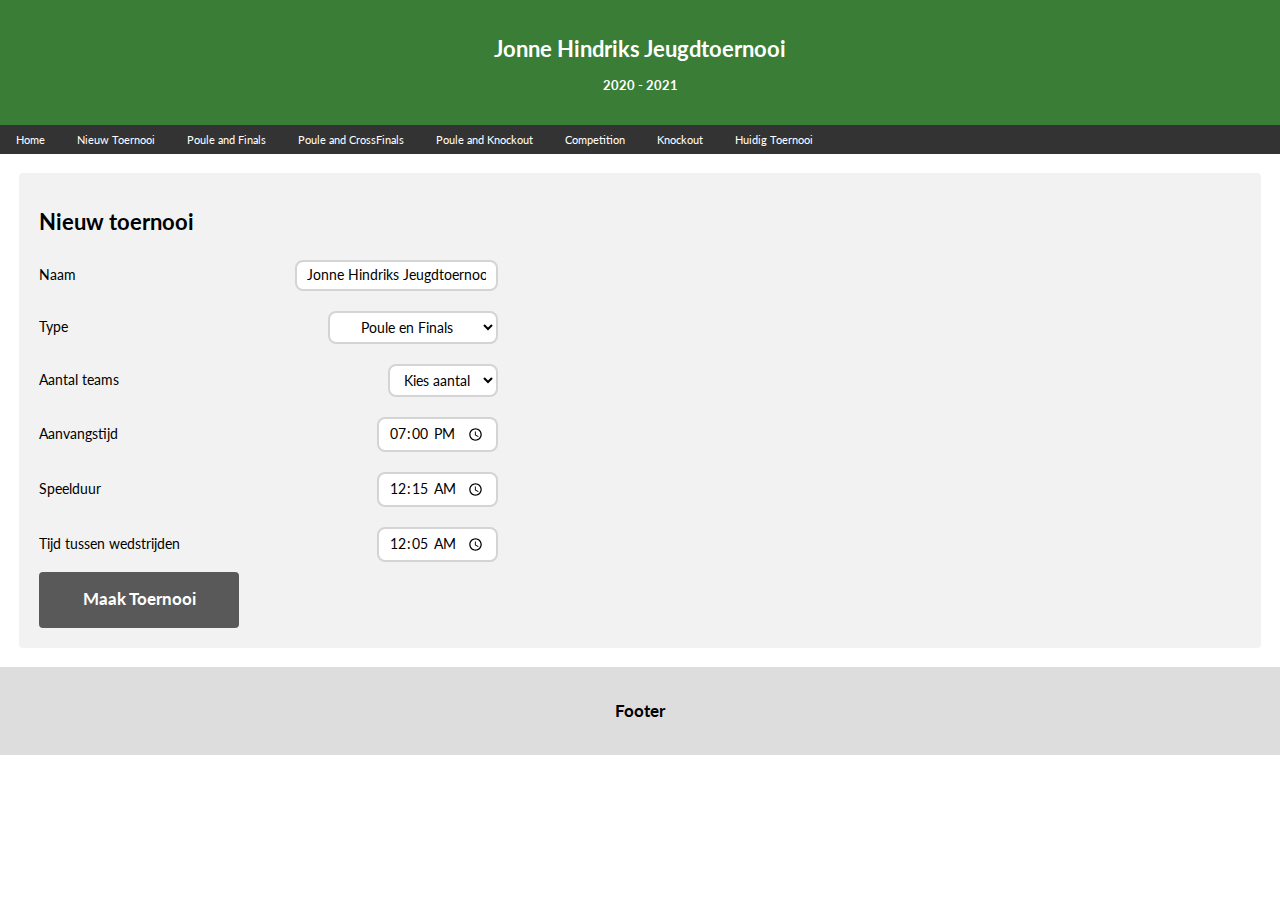
==== nieuw.html @ d084ebb6 "Add files via upload" ====
<!DOCTYPE html>
<html>
    <head>
        <title>Page Title</title>
        <meta charset="UTF-8">
        <meta name="viewport" content="width=device-width, 
        initial-scale=1">
        <link href= "styles/style.css" rel="stylesheet">
        <link href= "styles/navbar.css" rel="stylesheet">
        <link href= "styles/buttons.css" rel="stylesheet">
        <link href="https://fonts.googleapis.com/css2?family=Raleway:wght@600&display=swap" rel="stylesheet"> 
        <link href="https://fonts.googleapis.com/css2?family=Open+Sans:wght@600&display=swap" rel="stylesheet"> 
        <link href="https://fonts.googleapis.com/css2?family=Lato&display=swap" rel="stylesheet"> 
    </head>
<body>
    <!-- Header -->
    <div class="header">
        <h1 id="displayName">Jonne Hindriks Jeugdtoernooi</h1>
        <h3>2020 - 2021</h3>
    </div>

    <!-- Navigation Bar -->
    <div class="navbar">
        <a href="/home/kblaauw/web-projects/Tournement/index.html">Home</a>
        <a href="/home/kblaauw/web-projects/Tournement/nieuw.html">Nieuw Toernooi</a>
        <a href="/home/kblaauw/web-projects/Tournement/tournament.html" onclick="setType('PF')">Poule and Finals</a>
        <a href="/home/kblaauw/web-projects/Tournement/tournament.html" onclick="setType('KF')">Poule and CrossFinals</a>
        <a href="/home/kblaauw/web-projects/Tournement/tournament.html" onclick="setType('PK')">Poule and Knockout</a>
        <a href="/home/kblaauw/web-projects/Tournement/tournament.html" onclick="setType('CP')">Competition</a>
        <a href="/home/kblaauw/web-projects/Tournement/tournament.html" onclick="setType('KO')">Knockout</a>
        <a href="/home/kblaauw/web-projects/Tournement/tournament.html">Huidig Toernooi</a>
    </div>

    <!-- The flexible grid (content) -->
    <div class="row">  
        <div class="left1">  <!-- class left-->
            <div class="outLineLeft" id="left2">
                <form>
                    <h1>Nieuw toernooi</h1>
                    <div class="labelInputContainer">
                        <label for="naam">Naam</label>
                        <input class="ui" id="naam" type="text" value="Jonne Hindriks Jeugdtoernooi" required>
                    </div>
                    <div class="labelInputContainer">
                        <label for="type">Type</label>
                        <select class="ui" id="type" onchange="addPossibleNumbers()" required>
                            <option value='PF'>Poule en Finals</option>
                            <option value='KF'>Poule en CrossFinals</option>
                            <option value='PK'>Poule and Knockout</option>
                            <option value='CP'>Competition</option>
                            <option value='KO'>Knockout</option>
                        </select>
                    </div>
                    <div class="labelInputContainer">
                        <label for="aantal">Aantal teams</label>
                        <select class="ui" id="aantal" onchange="addFields()" required>
                            <option value="">Kies aantal </option>
                        </select>
                    </div>
                    <div id="fieldContainer">
                    </div>
                    <div class="labelInputContainer">
                        <label for="begintijd">Aanvangstijd</label>
                        <input class="ui" type="time" id="begintijd" name="appt"
                        min="00:00" max="24:00" value="19:00" required>
                    </div>
                    <div class="labelInputContainer">
                        <label for="speelduur">Speelduur</label>
                        <input class="ui" type="time" id="speelduur" name="appt"
                        min="00:00" max="24:00" value="00:15" required>
                    </div>
                    <div class="labelInputContainer">
                        <label for="pauze">Tijd tussen wedstrijden</label>
                        <input class="ui" type="time" id="pauze" name="appt"
                        min="00:00" max="24:00" value="00:05" required>
                    </div>
                    <button class="knopje" type="submit"><h2>Maak Toernooi</h2></button>
                </form>
            </div>
        </div>
    </div>

          
    <!-- Footer -->
    <div class="footer">
        <h2>Footer</h2>
    </div>
    <script src="scripts/nieuw.js"></script>
</body>
</html>
---- styles/style.css ----
html{
  font-size: 69%;
}

* {
  box-sizing: border-box;
}

/*verwijder knopjes op input elementen
/* Chrome, Safari, Edge, Opera */
input::-webkit-outer-spin-button,
input::-webkit-inner-spin-button {
  -webkit-appearance: none;
  margin: 0;
}

/* Firefox */
input[type=number] {
  -moz-appearance: textfield;
  width: 50px;
  font-size: 120%;
}

/* Style the body */
body {
  font-family: "Lato","Helvetica Neue",Helvetica,Arial,sans-serif;
  font-weight: 400;
  margin: 0;
}

/* Header/logo Title */
.header {
  padding: 20px;
  text-align: center;
  background: #3a7d37;
  color: white;
  /*text-shadow: 1px 1px black;*/
}

.subheader {
  display: flex;
  justify-content: center;
  background: #d4d4d4;
  border-top-left-radius: 4px;
  border-top-right-radius: 4px;
}

h1.custom1{
  margin-bottom: 8px;
  margin-top: 30px;
  text-align: center;
}

h2.custom1{
  margin-bottom: 8px;
  margin-top: 8px;
}

.row {  
  display: flex;
  flex-wrap: wrap;
}

.left {
    flex: 28%;
    background-color: white;;
    padding: 4px;
    
    display: flex;
    flex-wrap: wrap;
}

.right {
  flex: 72%;
  background-color: white;
  padding: 4px;
  
  display: flex;
  flex-wrap: wrap;
}

.right.active {
  flex: 100%;
  background-color: white;
  padding: 4px;
  padding-bottom: 10px;
  
  display: flex;
  flex-wrap: wrap;
}

.left1 {
    flex: 40%;
    background-color: white;;
    padding: 4px;
    
    display: flex;
    flex-wrap: wrap;
}

.right1 {
  flex: 60%;
  background-color: white;
  padding: 4px;
  
  display: flex;
  flex-wrap: wrap;
}

/* Footer */
.footer {
  padding: 20px;
  text-align: center;
  background: #ddd;
}

/* Responsive layout - when the screen is less than 700px wide, make the
 two columns stack on top of each other instead of next to each other */
@media screen and (max-width: 700px) {
  .row, .navbar {   
    flex-direction: column;
  }
}

.labelInputContainer {
  flex: 1;
  display: flex;
  flex-direction: row;
  justify-content: space-between;
  align-items: center;
  line-height: 26px;
  margin-bottom: 0px;
  padding-top: 10px;
  padding-bottom: 10px;
  background-color: inherit;
  font-size: 130%;
}

.labelInputContainer1 {
  flex: 1;
  display: flex;
  flex-direction: row;
  justify-content: space-between;
  align-items: center;
  line-height: 26px;
  margin-bottom: 0px;
  padding-top: 4px;
  padding-bottom: 4px;
  padding-right: 10px;
  padding-left: 0px;
  background-color: inherit;
  font-size: 130%;
}

.outLineLeft {
  flex: 1;
  background-color: white;
  border-style: solid;
  border-width: 1px;
  border-color: #d4d4d4;
  padding: 0px;
  border-radius: 4px;
  border-radius: 4px;

  display: flex;
  flex-direction: column;
  justify-content: center;
  flex-wrap: wrap;
}

.outLineRight {
  flex: 1;
  background-color: white;
  border-style: solid;
  border-width: 1px;
  border-color: #d4d4d4;
  padding-bottom: 10px;
  border-radius: 4px;
  border-radius: 4px;

  display: flex;
  flex-direction: column;
  flex-wrap: wrap;
}

.outLineRight.active {
  padding-bottom: 0px;
}

.box{
}

.box1{
  flex: 0 0 100px;
  background-color: white;
  padding: 0px;
  position: relative;
}

.box2 {
  display: flex;
  flex-wrap: wrap;
  padding: 0px;
  background-color: white;
  flex-direction: column;
  justify-content: center;
  align-content: center;
}

.box3{
  flex: 1;
  display: flex;
  flex-wrap: wrap;
  padding: 0px;
  flex-direction: row;
  background-color: white;
  justify-content: space-around;
}

.box4{
  flex: 1;
  display: flex;
  flex-wrap: wrap;
  padding: 0px;
  flex-direction: column;
  background-color: white;
  justify-content: space-between;
}

.box5{
  flex: 1;
  display: flex;
  flex-wrap: wrap;
  padding: 0px;
  flex-direction: column;
  background-color: white;
  justify-content: space-evenly;
}

.box6{
  margin-top: 4px;
  margin-bottom: 4px;
}

.box7{
  flex: 1;
  display: flex;
  flex-wrap: wrap;
  padding: 0px;
  flex-direction: column;
  justify-content: space-between;
}


.knopje{
  text-decoration: none;
  width: 200px;
  border-radius: 4px;
  border: none;
  background-color: #595959;
  color: white;
  text-align: center;
  padding: 5px 10px;
}

.knopje:hover{
  background-color: #333333;
}

.ui{
  background-color: white;
  border: 2px solid #d4d4d4;
  border-radius: 8px;
  text-align: center;
  align-content: center;
  padding: 5px 10px;
}
#left1{
  background-color: #f2f2f2;
  display: flex;
  flex-direction: row;
  border-radius: 4px;
  margin: 15px;
  border-width: 0px;
  padding: 20px;
}

#left2{
  background-color: #f2f2f2;
  border-radius: 4px;
  margin: 15px;
  border-width: 0px;
  padding: 20px;
  padding-right: 60%;
}
---- styles/navbar.css ----
/* Style the top navigation bar */
.navbar {
  display: flex;
  background-color: #333;
}

/* Style the navigation bar links */
.navbar a {
  color: white;
  padding: 8px 16px;
  text-decoration: none;
  text-align: center;
}

/* Change color on hover */
.navbar a:hover {
  background-color: #ddd;
  color: black;
}

.nav-border {
border-radius: 10px;    
}
---- styles/buttons.css ----
/**
 * 1. Change the font styles in all browsers.
 * 2. Remove the margin in Firefox and Safari.
 */

button,
input,
optgroup,
select,
textarea {
  font-family: inherit; /* 1 */
  font-size: 100%; /* 1 */
  line-height: 1.15; /* 1 */
  margin: 0; /* 2 */
}

/**
 * Show the overflow in IE.
 * 1. Show the overflow in Edge.
 */

button,
input { /* 1 */
  overflow: visible;
}

/**
 * Remove the inheritance of text transform in Edge, Firefox, and IE.
 * 1. Remove the inheritance of text transform in Firefox.
 */

button,
select { /* 1 */
  text-transform: none;
}

/**
 * Correct the inability to style clickable types in iOS and Safari.
 */

button,
[type="button"],
[type="reset"],
[type="submit"] {
  -webkit-appearance: button;
}
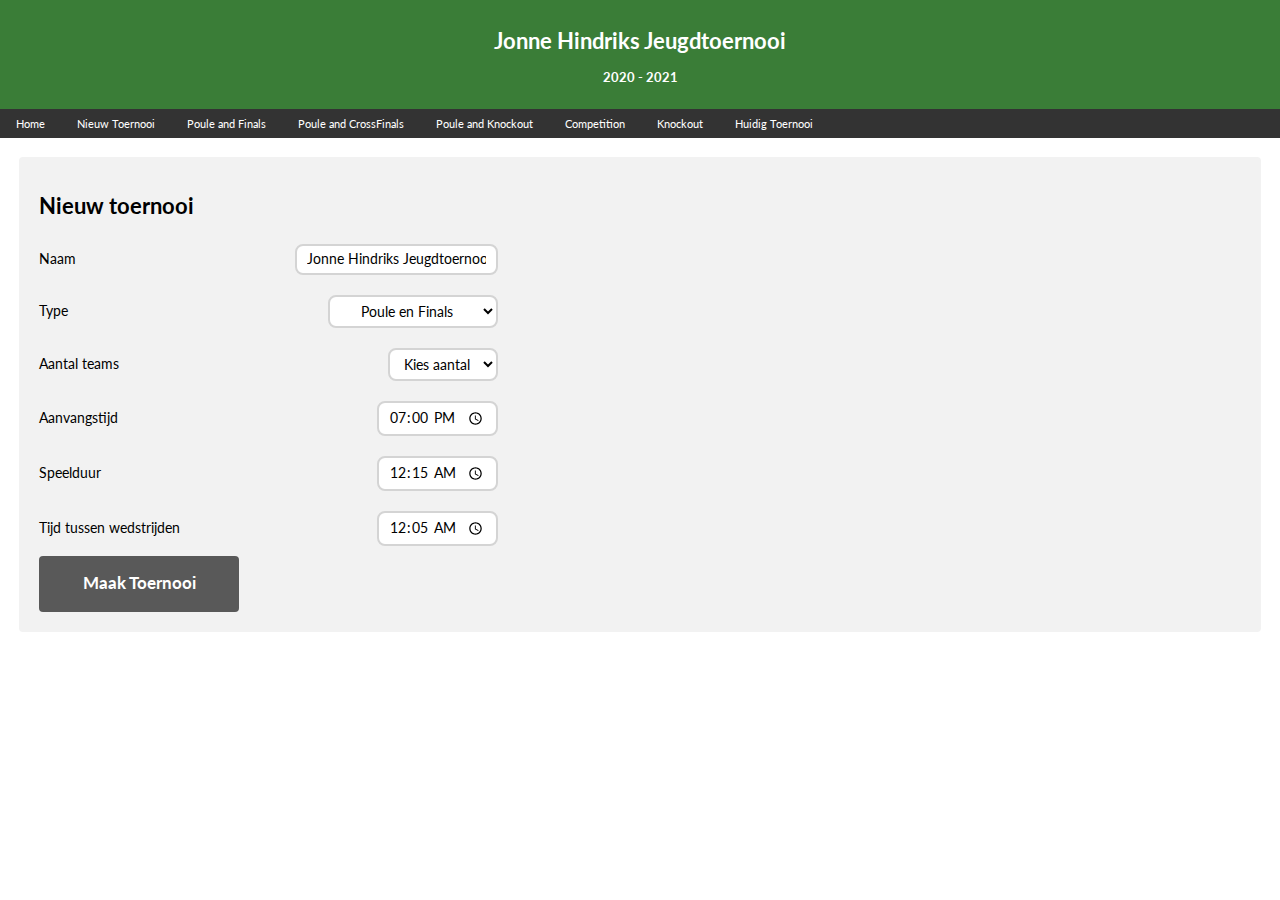
==== commit e5c7c446: "Add files via upload" ====
--- a/nieuw.html
+++ b/nieuw.html
@@ -21,14 +21,14 @@
 
     <!-- Navigation Bar -->
     <div class="navbar">
-        <a href="/home/kblaauw/web-projects/Tournement/index.html">Home</a>
-        <a href="/home/kblaauw/web-projects/Tournement/nieuw.html">Nieuw Toernooi</a>
-        <a href="/home/kblaauw/web-projects/Tournement/tournament.html" onclick="setType('PF')">Poule and Finals</a>
-        <a href="/home/kblaauw/web-projects/Tournement/tournament.html" onclick="setType('KF')">Poule and CrossFinals</a>
-        <a href="/home/kblaauw/web-projects/Tournement/tournament.html" onclick="setType('PK')">Poule and Knockout</a>
-        <a href="/home/kblaauw/web-projects/Tournement/tournament.html" onclick="setType('CP')">Competition</a>
-        <a href="/home/kblaauw/web-projects/Tournement/tournament.html" onclick="setType('KO')">Knockout</a>
-        <a href="/home/kblaauw/web-projects/Tournement/tournament.html">Huidig Toernooi</a>
+        <a href="index.html">Home</a>
+        <a href="nieuw.html">Nieuw Toernooi</a>
+        <a href="tournament.html" onclick="setType('PF')">Poule and Finals</a>
+        <a href="tournament.html" onclick="setType('KF')">Poule and CrossFinals</a>
+        <a href="tournament.html" onclick="setType('PK')">Poule and Knockout</a>
+        <a href="tournament.html" onclick="setType('CP')">Competition</a>
+        <a href="tournament.html" onclick="setType('KO')">Knockout</a>
+        <a href="tournament.html">Huidig Toernooi</a>
     </div>
 
     <!-- The flexible grid (content) -->
@@ -78,13 +78,11 @@
                 </form>
             </div>
         </div>
-    </div>
-
-          
+    </div>     
     <!-- Footer -->
-    <div class="footer">
+    <!-- <div class="footer">
         <h2>Footer</h2>
-    </div>
+    </div> -->
     <script src="scripts/nieuw.js"></script>
 </body>
 </html>
--- a/styles/style.css
+++ b/styles/style.css
@@ -30,7 +30,7 @@
 
 /* Header/logo Title */
 .header {
-  padding: 20px;
+  padding: 12px;
   text-align: center;
   background: #3a7d37;
   color: white;
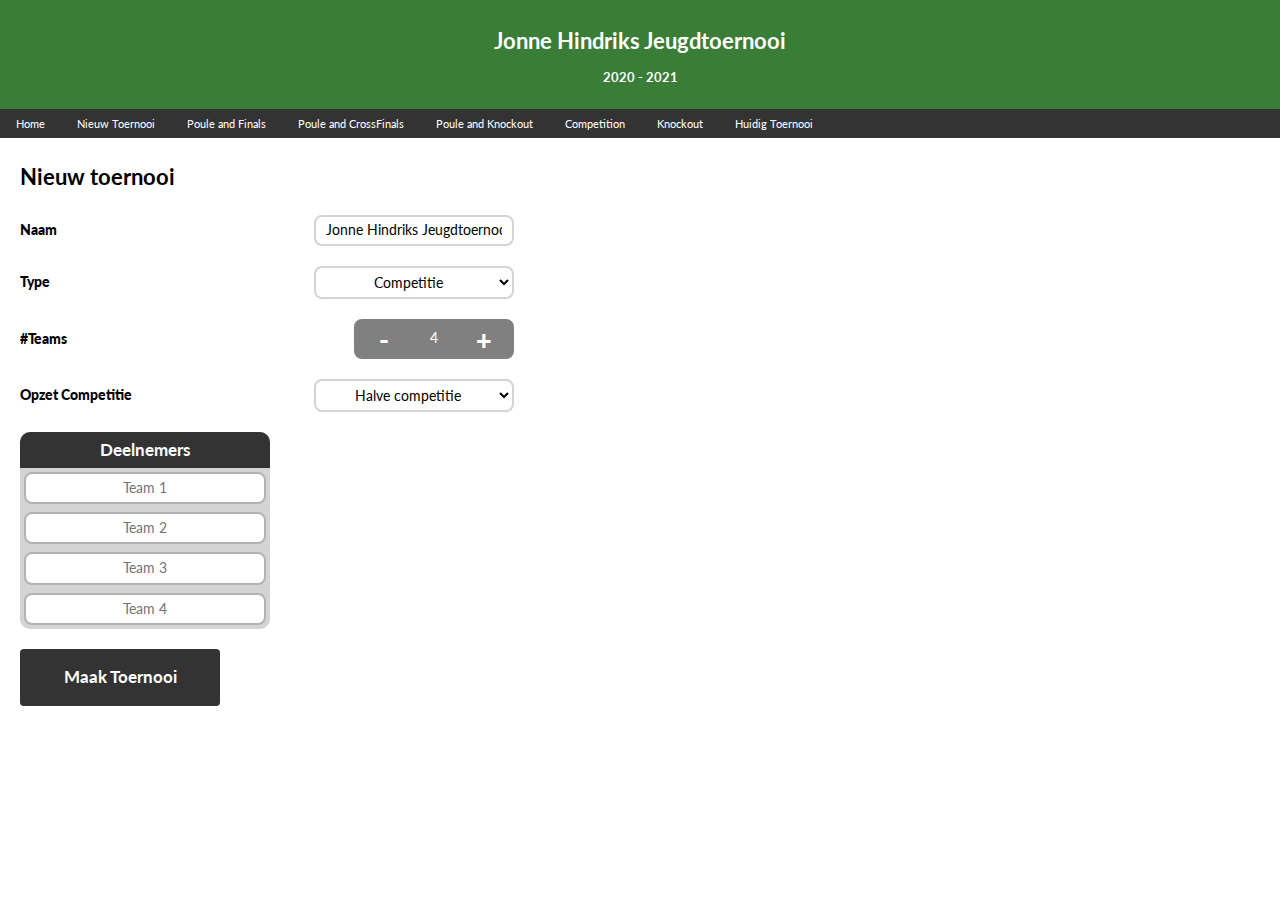
==== commit 248203ff: "Add files via upload" ====
--- a/nieuw.html
+++ b/nieuw.html
@@ -8,6 +8,7 @@
         <link href= "styles/style.css" rel="stylesheet">
         <link href= "styles/navbar.css" rel="stylesheet">
         <link href= "styles/buttons.css" rel="stylesheet">
+        <link href= "styles/nieuw.css" rel="stylesheet">
         <link href="https://fonts.googleapis.com/css2?family=Raleway:wght@600&display=swap" rel="stylesheet"> 
         <link href="https://fonts.googleapis.com/css2?family=Open+Sans:wght@600&display=swap" rel="stylesheet"> 
         <link href="https://fonts.googleapis.com/css2?family=Lato&display=swap" rel="stylesheet"> 
@@ -33,51 +34,113 @@
 
     <!-- The flexible grid (content) -->
     <div class="row">  
-        <div class="left1">  <!-- class left-->
-            <div class="outLineLeft" id="left2">
-                <form>
-                    <h1>Nieuw toernooi</h1>
-                    <div class="labelInputContainer">
-                        <label for="naam">Naam</label>
-                        <input class="ui" id="naam" type="text" value="Jonne Hindriks Jeugdtoernooi" required>
+        <form>
+            <div class="box1">
+                <h1>Nieuw toernooi</h1>
+                <div class="labelInputContainer">
+                    <label for="naam">Naam</label>
+                    <input class="ui" id="naam" type="text" value="Jonne Hindriks Jeugdtoernooi" required>
+                </div>
+                <div class="labelInputContainer">
+                    <label for="type">Type</label>
+                    <select class="ui" id="type" onchange="showOptions(); setOptions()" required>
+                        <option value='CP'>Competitie</option>
+                        <option value='KO'>Knockout</option>
+                        <option value='PK'>Poule en Knockout</option>
+                        <option value='PF'>Poule en Finals</option>
+                        <option value='KF'>Poule en CrossFinals</option>
+                    </select>
+                </div>
+                <div class="labelInputContainer">
+                    <label for="aantal">#Teams</label>
+                    <div class="input-group">
+                        <button type="button" id="down" class="btn" onclick="down1('1', '0', 'nTeams'); addTeamFields()">-</button>
+                        <input type="text" id="nTeams" class="form-control input-number" value="4" required>
+                        <button type="button" id="up" class="btn" onclick="up1('1', '32', 'nTeams'); addTeamFields()">+</button>
                     </div>
-                    <div class="labelInputContainer">
-                        <label for="type">Type</label>
-                        <select class="ui" id="type" onchange="addPossibleNumbers()" required>
-                            <option value='PF'>Poule en Finals</option>
-                            <option value='KF'>Poule en CrossFinals</option>
-                            <option value='PK'>Poule and Knockout</option>
-                            <option value='CP'>Competition</option>
-                            <option value='KO'>Knockout</option>
-                        </select>
+                </div>
+                <div class="labelInputContainer PO">
+                    <label for="leaguePlays">#Poules</label>
+                    <div class="input-group">
+                        <button type="button" id="down" class="btn" onclick="down1('1', '0', 'nPoules'); addPouleFields(); matchOptions()">-</button>
+                        <input type="text" id="nPoules" class="form-control input-number" value="1" required>
+                        <button type="button" id="up" class="btn" onclick="up1('1', '32', 'nPoules'); addPouleFields(); matchOptions()">+</button>
                     </div>
-                    <div class="labelInputContainer">
-                        <label for="aantal">Aantal teams</label>
-                        <select class="ui" id="aantal" onchange="addFields()" required>
-                            <option value="">Kies aantal </option>
-                        </select>
+                </div>
+                <div class="labelInputContainer PO">
+                    <label for="knockoutOpzet">#Door per poule</label>
+                    <div class="input-group">
+                        <button type="button" id="down" class="btn" onclick="down1('1', '1', 'nThroughPoule')">-</button>
+                        <input type="text" id="nThroughPoule" class="form-control input-number" value="1" required>
+                        <button type="button" id="up" class="btn" onclick="up1('1', '2', 'nThroughPoule')">+</button>
                     </div>
-                    <div id="fieldContainer">
+                </div>
+                <div class="labelInputContainer CP">
+                    <label for="leaguePlays">Opzet Competitie</label>
+                    <select class="ui" id="opzet_poule">
+                        <option selected="selected" value="1">Halve competitie</option>
+                        <option value="1">Hele competitie</option>
+                    </select>
+                </div>
+                <div class="labelInputContainer PO">
+                    <label for="leaguePlays">Opzet Poulefase</label>
+                    <select class="ui" id="opzet_poule">
+                        <option selected="selected" value="1">Halve competitie</option>
+                        <option value="1">Hele competitie</option>
+                    </select>
+                </div>
+                <div class="labelInputContainer KO">
+                    <label for="leaguePlays">Opzet Knockoutfase</label>
+                    <select class="ui" id="leaguePlays">
+                        <option selected="selected" value="1">1 wedstrijd per confrontatie</option>
+                        <option value="2">2 wedstrijden per confrontatie</option>
+                    </select>
+                </div>
+                <div class="labelInputContainer KO">
+                    <label for="leaguePlays">Opzet Finale</label>
+                    <select class="ui" id="leaguePlays">
+                        <option selected="selected" value="8">1 wedstrijd</option>
+                        <option value="16">2 wedstrijden</option>
+                    </select>
+                </div>
+                
+                
+               <!--  <div class="labelInputContainer">
+                    <label for="begintijd">Aanvangstijd</label>
+                    <input class="ui" type="time" id="begintijd" name="appt"
+                    min="00:00" max="24:00" value="19:00" required>
+                </div>
+                <div class="labelInputContainer">
+                    <label for="speelduur">Speelduur</label>
+                    <input class="ui" type="time" id="speelduur" name="appt"
+                    min="00:00" max="24:00" value="00:15" required>
+                </div>
+                <div class="labelInputContainer">
+                    <label for="pauze">Tijd tussen wedstrijden</label>
+                    <input class="ui" type="time" id="pauze" name="appt"
+                    min="00:00" max="24:00" value="00:05" required>
+                </div> -->
+                
+            </div>
+            <div class="box2" id="pouleFieldContainer">
+                <div class="poulebox">
+                    <div class="subheader">
+                        <h2>Poule A</h2>
                     </div>
-                    <div class="labelInputContainer">
-                        <label for="begintijd">Aanvangstijd</label>
-                        <input class="ui" type="time" id="begintijd" name="appt"
-                        min="00:00" max="24:00" value="19:00" required>
+                    <div id="teamFieldContainer">
                     </div>
-                    <div class="labelInputContainer">
-                        <label for="speelduur">Speelduur</label>
-                        <input class="ui" type="time" id="speelduur" name="appt"
-                        min="00:00" max="24:00" value="00:15" required>
+                </div>
+                <div class="poulebox">
+                    <div class="subheader">
+                    <h2>Poule B</h2>
                     </div>
-                    <div class="labelInputContainer">
-                        <label for="pauze">Tijd tussen wedstrijden</label>
-                        <input class="ui" type="time" id="pauze" name="appt"
-                        min="00:00" max="24:00" value="00:05" required>
-                    </div>
-                    <button class="knopje" type="submit"><h2>Maak Toernooi</h2></button>
-                </form>
-            </div>
-        </div>
+                    dag hoor
+                </div>
+            </div> 
+            <div class="box2">
+                <button class="knopje_nieuw" type="submit"><h2>Maak Toernooi</h2></button> 
+            </div>      
+        </form>
     </div>     
     <!-- Footer -->
     <!-- <div class="footer">
--- a/styles/style.css
+++ b/styles/style.css
@@ -257,14 +257,14 @@
   width: 200px;
   border-radius: 4px;
   border: none;
-  background-color: #595959;
+  background-color: #333;
   color: white;
   text-align: center;
   padding: 5px 10px;
 }
 
 .knopje:hover{
-  background-color: #333333;
+  background-color: #595959
 }
 
 .ui{
@@ -296,3 +296,4 @@
 
 
 
+
--- a/styles/nieuw.css
+++ b/styles/nieuw.css
@@ -0,0 +1,146 @@
+.ui{
+  background-color: white;
+  border: 2px solid #d4d4d4;
+  border-radius: 8px;
+  text-align: center;
+  align-content: center;
+  padding: 5px 10px;
+  width: 200px;
+}
+
+.input-group{
+  display: flex;
+}
+
+.form-control{
+  width: 40px;
+  text-align: center;
+  background-color: #808080;
+  color: white;
+  border: none;
+}
+
+.btn{
+  width: 60px;
+  height: 40px;
+  text-decoration: none;
+  border: none;
+  font-size: 190%;
+  font-weight: 900;
+  background-color: #808080;
+  color: white;
+  text-align: center;
+  padding: 5px 8px;
+}
+
+.btn:hover{
+  background-color: #bfbfbf;
+}
+
+#up{
+  border-top-right-radius: 8px;
+  border-bottom-right-radius: 8px;
+}
+
+#down{
+  border-top-left-radius: 8px;
+  border-bottom-left-radius: 8px;
+}
+
+form {
+    flex: 40%;
+    background-color: white;
+    border-color: #d4d4d4;
+    border-radius: 10px;
+    margin: 10px;
+    
+    display: flex;
+    flex-wrap: wrap;
+    flex-direction: column;
+}
+
+label {
+  font-weight: 900;
+}
+
+.box1 {
+  flex: 1;
+  background-color: white;
+  border-radius: 10px;
+  display: flex;
+  flex-direction: column;
+  justify-content: center;
+  flex-wrap: wrap;
+  padding-left: 10px;
+  padding-right: 60%;
+}
+
+.box2 {
+  flex: 1;
+  background-color: white;
+  border-radius: 10px;
+  display: flex;
+  flex-direction: row;
+  justify-content: flex-start;
+  flex-wrap: wrap;
+  padding: 0px;
+  width: 100%;
+}
+
+.poulebox {
+  background-color: #d4d4d4;;
+  border-radius: 10px;
+  width: 250px;
+  display: flex;
+  flex-direction: column;
+  align-items: center;
+  margin: 10px;
+  padding: 0px;
+}
+
+.subheader_poule {
+  display: flex;
+  width: 100%;
+  justify-content: center;
+  background: #333;
+  color: white;
+  border-top-left-radius: 10px;
+  border-top-right-radius: 10px;
+}
+
+.teamFieldContainer{
+  flex: 1;
+  width: 100%;
+  display: flex;
+  flex-direction: column;
+  justify-content: flex-start;
+
+}
+
+.teamInput{
+  background-color: white;
+  border: 2px solid #b3b3b3;
+  border-radius: 8px;
+  text-align: center;
+  margin: 4px;
+  font-size: 130%;
+  padding-top: 6px;
+  padding-bottom: 6px;
+}
+
+.knopje_nieuw{
+  text-decoration: none;
+  width: 200px;
+  border-radius: 4px;
+  margin: 10px;
+  border: none;
+  background-color: #333;
+  color: white;
+  text-align: center;
+  padding: 5px 10px;
+}
+
+.knopje_nieuw:hover{
+  background-color: #595959
+}
+
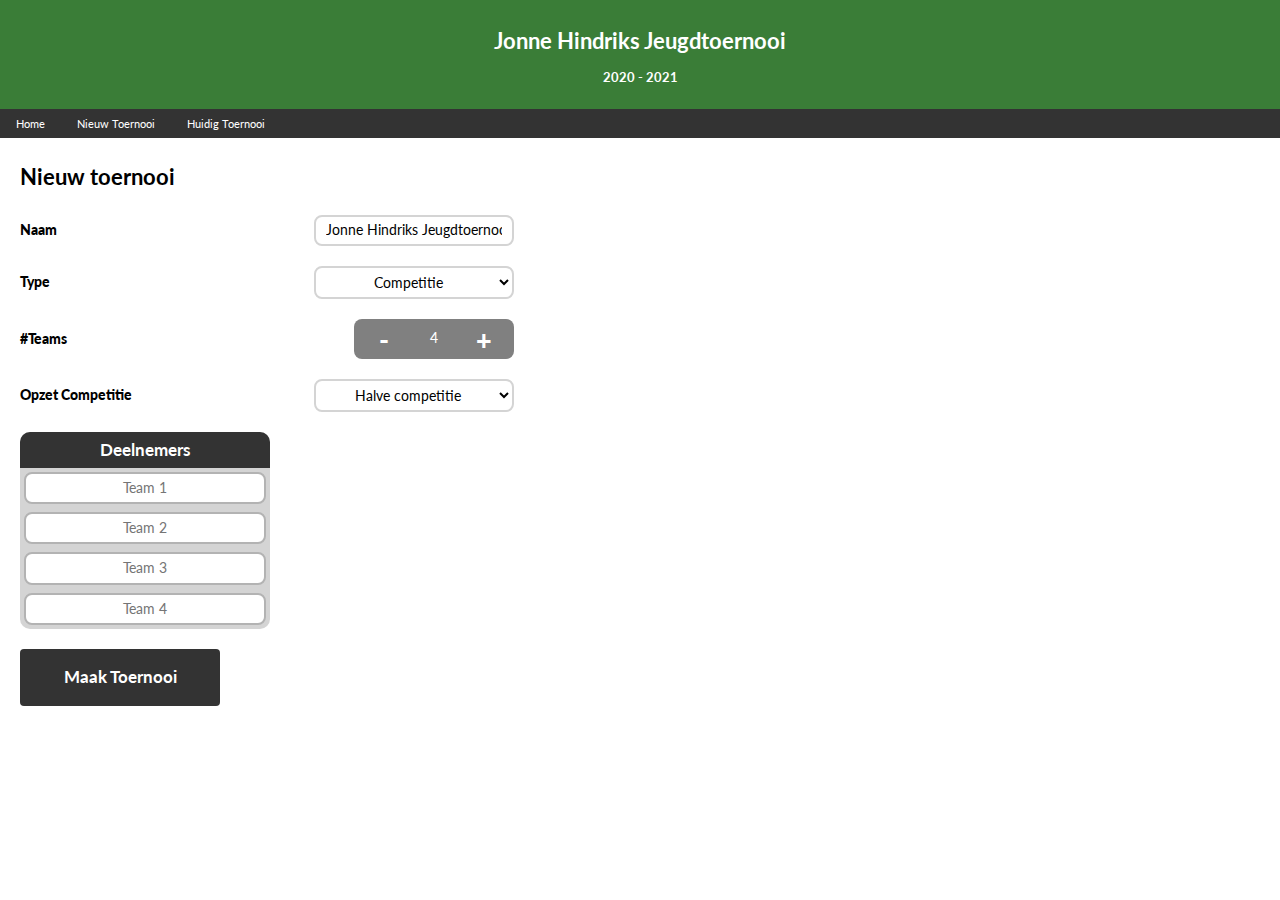
==== commit b8768dc9: "Add files via upload" ====
--- a/nieuw.html
+++ b/nieuw.html
@@ -22,14 +22,9 @@
 
     <!-- Navigation Bar -->
     <div class="navbar">
-        <a href="index.html">Home</a>
-        <a href="nieuw.html">Nieuw Toernooi</a>
-        <a href="tournament.html" onclick="setType('PF')">Poule and Finals</a>
-        <a href="tournament.html" onclick="setType('KF')">Poule and CrossFinals</a>
-        <a href="tournament.html" onclick="setType('PK')">Poule and Knockout</a>
-        <a href="tournament.html" onclick="setType('CP')">Competition</a>
-        <a href="tournament.html" onclick="setType('KO')">Knockout</a>
-        <a href="tournament.html">Huidig Toernooi</a>
+        <a class="navBut" href="index.html">Home</a>
+        <a class="navBut" href="nieuw.html">Nieuw Toernooi</a>
+        <a class="navBut" href="tournament.html">Huidig Toernooi</a>
     </div>
 
     <!-- The flexible grid (content) -->
@@ -54,7 +49,7 @@
                 <div class="labelInputContainer">
                     <label for="aantal">#Teams</label>
                     <div class="input-group">
-                        <button type="button" id="down" class="btn" onclick="down1('1', '0', 'nTeams'); addTeamFields()">-</button>
+                        <button type="button" id="down" class="btn" onclick="down2('1', 'nTeams'); addTeamFields()">-</button>
                         <input type="text" id="nTeams" class="form-control input-number" value="4" required>
                         <button type="button" id="up" class="btn" onclick="up1('1', '32', 'nTeams'); addTeamFields()">+</button>
                     </div>
@@ -62,7 +57,7 @@
                 <div class="labelInputContainer PO">
                     <label for="leaguePlays">#Poules</label>
                     <div class="input-group">
-                        <button type="button" id="down" class="btn" onclick="down1('1', '0', 'nPoules'); addPouleFields(); matchOptions()">-</button>
+                        <button type="button" id="down" class="btn" onclick="down1('1', '1', 'nPoules'); addPouleFields(); matchOptions()">-</button>
                         <input type="text" id="nPoules" class="form-control input-number" value="1" required>
                         <button type="button" id="up" class="btn" onclick="up1('1', '32', 'nPoules'); addPouleFields(); matchOptions()">+</button>
                     </div>
@@ -77,49 +72,33 @@
                 </div>
                 <div class="labelInputContainer CP">
                     <label for="leaguePlays">Opzet Competitie</label>
-                    <select class="ui" id="opzet_poule">
+                    <select class="ui" id="nPlaysCP">
                         <option selected="selected" value="1">Halve competitie</option>
-                        <option value="1">Hele competitie</option>
+                        <option value="2">Hele competitie</option>
                     </select>
                 </div>
                 <div class="labelInputContainer PO">
                     <label for="leaguePlays">Opzet Poulefase</label>
-                    <select class="ui" id="opzet_poule">
+                    <select class="ui" id="nPlaysPO">
                         <option selected="selected" value="1">Halve competitie</option>
-                        <option value="1">Hele competitie</option>
+                        <option value="2">Hele competitie</option>
                     </select>
                 </div>
                 <div class="labelInputContainer KO">
                     <label for="leaguePlays">Opzet Knockoutfase</label>
-                    <select class="ui" id="leaguePlays">
+                    <select class="ui" id="nPlaysKO">
                         <option selected="selected" value="1">1 wedstrijd per confrontatie</option>
                         <option value="2">2 wedstrijden per confrontatie</option>
                     </select>
                 </div>
                 <div class="labelInputContainer KO">
                     <label for="leaguePlays">Opzet Finale</label>
-                    <select class="ui" id="leaguePlays">
-                        <option selected="selected" value="8">1 wedstrijd</option>
-                        <option value="16">2 wedstrijden</option>
+                    <select class="ui" id="nPlaysFI">
+                        <option selected="selected" value="1">1 wedstrijd</option>
+                        <option value="2">2 wedstrijden</option>
                     </select>
                 </div>
                 
-                
-               <!--  <div class="labelInputContainer">
-                    <label for="begintijd">Aanvangstijd</label>
-                    <input class="ui" type="time" id="begintijd" name="appt"
-                    min="00:00" max="24:00" value="19:00" required>
-                </div>
-                <div class="labelInputContainer">
-                    <label for="speelduur">Speelduur</label>
-                    <input class="ui" type="time" id="speelduur" name="appt"
-                    min="00:00" max="24:00" value="00:15" required>
-                </div>
-                <div class="labelInputContainer">
-                    <label for="pauze">Tijd tussen wedstrijden</label>
-                    <input class="ui" type="time" id="pauze" name="appt"
-                    min="00:00" max="24:00" value="00:05" required>
-                </div> -->
                 
             </div>
             <div class="box2" id="pouleFieldContainer">
--- a/styles/navbar.css
+++ b/styles/navbar.css
@@ -20,4 +20,8 @@
 
 .nav-border {
 border-radius: 10px;    
+}
+
+.navBut.active {
+	background-color: white;
 }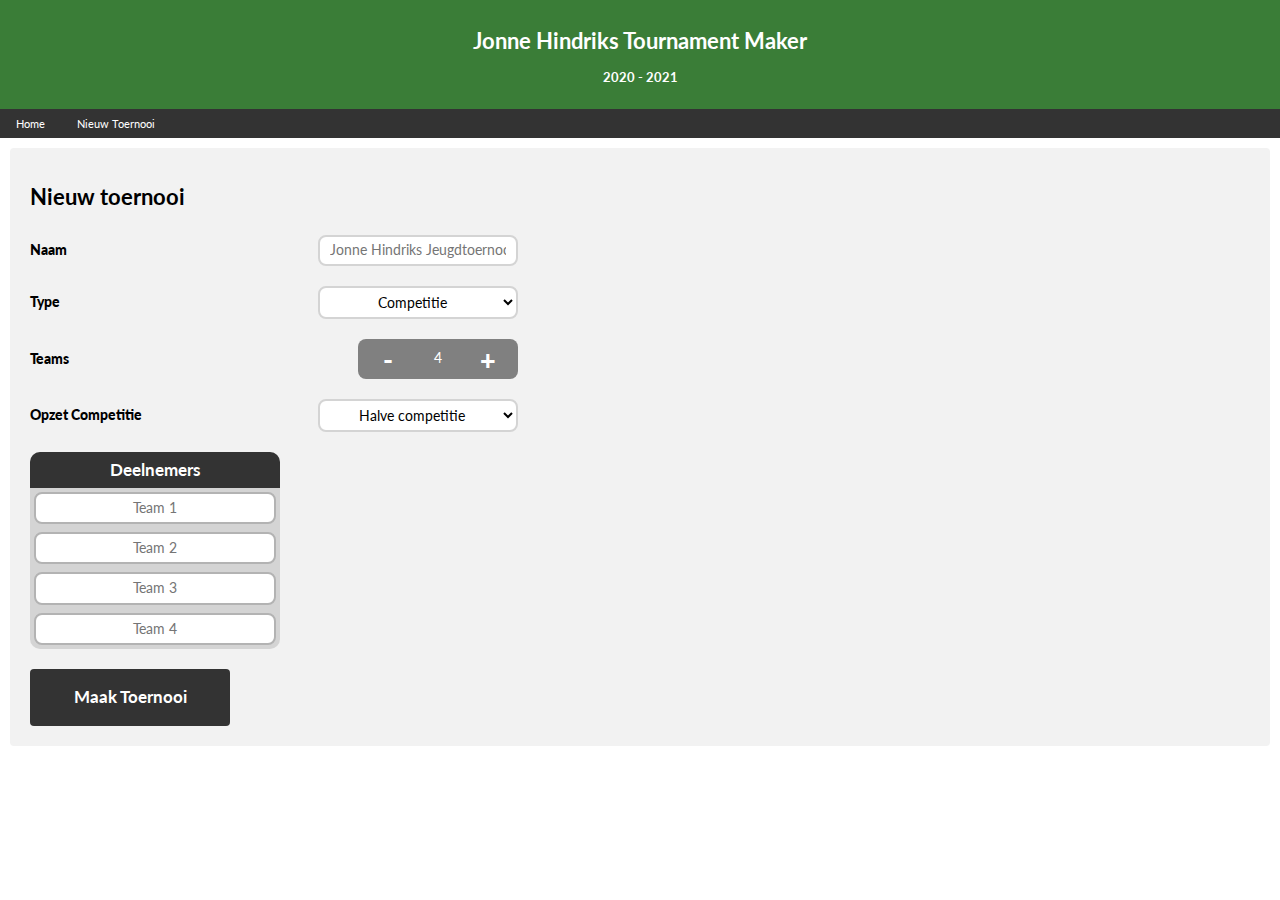
==== commit 5edf7a99: "Add files via upload" ====
--- a/nieuw.html
+++ b/nieuw.html
@@ -16,7 +16,7 @@
 <body>
     <!-- Header -->
     <div class="header">
-        <h1 id="displayName">Jonne Hindriks Jeugdtoernooi</h1>
+        <h1 id="displayName">Jonne Hindriks Tournament Maker</h1>
         <h3>2020 - 2021</h3>
     </div>
 
@@ -24,17 +24,16 @@
     <div class="navbar">
         <a class="navBut" href="index.html">Home</a>
         <a class="navBut" href="nieuw.html">Nieuw Toernooi</a>
-        <a class="navBut" href="tournament.html">Huidig Toernooi</a>
     </div>
 
     <!-- The flexible grid (content) -->
     <div class="row">  
-        <form>
+        <form id="left3">
             <div class="box1">
                 <h1>Nieuw toernooi</h1>
                 <div class="labelInputContainer">
                     <label for="naam">Naam</label>
-                    <input class="ui" id="naam" type="text" value="Jonne Hindriks Jeugdtoernooi" required>
+                    <input class="ui" id="naam" type="text" placeholder="Jonne Hindriks Jeugdtoernooi" required>
                 </div>
                 <div class="labelInputContainer">
                     <label for="type">Type</label>
@@ -47,7 +46,7 @@
                     </select>
                 </div>
                 <div class="labelInputContainer">
-                    <label for="aantal">#Teams</label>
+                    <label for="aantal">Teams</label>
                     <div class="input-group">
                         <button type="button" id="down" class="btn" onclick="down2('1', 'nTeams'); addTeamFields()">-</button>
                         <input type="text" id="nTeams" class="form-control input-number" value="4" required>
@@ -55,7 +54,7 @@
                     </div>
                 </div>
                 <div class="labelInputContainer PO">
-                    <label for="leaguePlays">#Poules</label>
+                    <label for="leaguePlays">Poules</label>
                     <div class="input-group">
                         <button type="button" id="down" class="btn" onclick="down1('1', '1', 'nPoules'); addPouleFields(); matchOptions()">-</button>
                         <input type="text" id="nPoules" class="form-control input-number" value="1" required>
@@ -63,7 +62,7 @@
                     </div>
                 </div>
                 <div class="labelInputContainer PO">
-                    <label for="knockoutOpzet">#Door per poule</label>
+                    <label for="knockoutOpzet">Door per poule</label>
                     <div class="input-group">
                         <button type="button" id="down" class="btn" onclick="down1('1', '1', 'nThroughPoule')">-</button>
                         <input type="text" id="nThroughPoule" class="form-control input-number" value="1" required>
@@ -98,24 +97,11 @@
                         <option value="2">2 wedstrijden</option>
                     </select>
                 </div>
-                
-                
             </div>
+            
             <div class="box2" id="pouleFieldContainer">
-                <div class="poulebox">
-                    <div class="subheader">
-                        <h2>Poule A</h2>
-                    </div>
-                    <div id="teamFieldContainer">
-                    </div>
-                </div>
-                <div class="poulebox">
-                    <div class="subheader">
-                    <h2>Poule B</h2>
-                    </div>
-                    dag hoor
-                </div>
             </div> 
+
             <div class="box2">
                 <button class="knopje_nieuw" type="submit"><h2>Maak Toernooi</h2></button> 
             </div>      
--- a/styles/style.css
+++ b/styles/style.css
@@ -59,10 +59,11 @@
 .row {  
   display: flex;
   flex-wrap: wrap;
+  background-color: white;
 }
 
 .left {
-    flex: 28%;
+    flex: 29%;
     background-color: white;;
     padding: 4px;
     
@@ -71,7 +72,7 @@
 }
 
 .right {
-  flex: 72%;
+  flex: 71%;
   background-color: white;
   padding: 4px;
   
@@ -122,36 +123,6 @@
   }
 }
 
-.labelInputContainer {
-  flex: 1;
-  display: flex;
-  flex-direction: row;
-  justify-content: space-between;
-  align-items: center;
-  line-height: 26px;
-  margin-bottom: 0px;
-  padding-top: 10px;
-  padding-bottom: 10px;
-  background-color: inherit;
-  font-size: 130%;
-}
-
-.labelInputContainer1 {
-  flex: 1;
-  display: flex;
-  flex-direction: row;
-  justify-content: space-between;
-  align-items: center;
-  line-height: 26px;
-  margin-bottom: 0px;
-  padding-top: 4px;
-  padding-bottom: 4px;
-  padding-right: 10px;
-  padding-left: 0px;
-  background-color: inherit;
-  font-size: 130%;
-}
-
 .outLineLeft {
   flex: 1;
   background-color: white;
@@ -192,8 +163,7 @@
 
 .box1{
   flex: 0 0 100px;
-  background-color: white;
-  padding: 0px;
+  background-color: inherit;
   position: relative;
 }
 
@@ -280,20 +250,30 @@
   display: flex;
   flex-direction: row;
   border-radius: 4px;
+  margin: 10px;
+  border-width: 0px;
+  padding: 20px;
+}
+
+#left2{
+  background-color: #f2f2f2;
+  border-radius: 4px;
   margin: 15px;
   border-width: 0px;
   padding: 20px;
-}
-
-#left2{
+  padding-right: 60%;
+}
+
+#left3{
   background-color: #f2f2f2;
-  border-radius: 4px;
-  margin: 15px;
+  display: flex;
+  flex-direction: column;
+  border-radius: 4px;
+  margin: 10px;
   border-width: 0px;
   padding: 20px;
-  padding-right: 60%;
-}
-
-
-
-
+}
+
+
+
+
--- a/styles/nieuw.css
+++ b/styles/nieuw.css
@@ -65,25 +65,24 @@
 
 .box1 {
   flex: 1;
-  background-color: white;
+  background-color: inherit;
   border-radius: 10px;
   display: flex;
   flex-direction: column;
   justify-content: center;
   flex-wrap: wrap;
-  padding-left: 10px;
   padding-right: 60%;
 }
 
 .box2 {
   flex: 1;
-  background-color: white;
+  background-color: inherit;
   border-radius: 10px;
   display: flex;
   flex-direction: row;
   justify-content: flex-start;
   flex-wrap: wrap;
-  padding: 0px;
+  padding-right: 0%;
   width: 100%;
 }
 
@@ -94,7 +93,7 @@
   display: flex;
   flex-direction: column;
   align-items: center;
-  margin: 10px;
+  margin-top: 10px;
   padding: 0px;
 }
 
@@ -132,7 +131,7 @@
   text-decoration: none;
   width: 200px;
   border-radius: 4px;
-  margin: 10px;
+  margin-top: 20px;
   border: none;
   background-color: #333;
   color: white;
@@ -144,3 +143,33 @@
   background-color: #595959
 }
 
+.labelInputContainer {
+  flex: 1;
+  display: flex;
+  flex-direction: row;
+  justify-content: space-between;
+  align-items: center;
+  line-height: 26px;
+  margin-bottom: 0px;
+  padding-top: 10px;
+  padding-bottom: 10px;
+  background-color: inherit;
+  font-size: 130%;
+}
+
+.labelInputContainer1 {
+  flex: 1;
+  display: flex;
+  flex-direction: row;
+  justify-content: space-between;
+  align-items: center;
+  line-height: 26px;
+  margin-bottom: 0px;
+  padding-top: 4px;
+  padding-bottom: 4px;
+  padding-right: 10px;
+  padding-left: 0px;
+  background-color: inherit;
+  font-size: 130%;
+}
+
